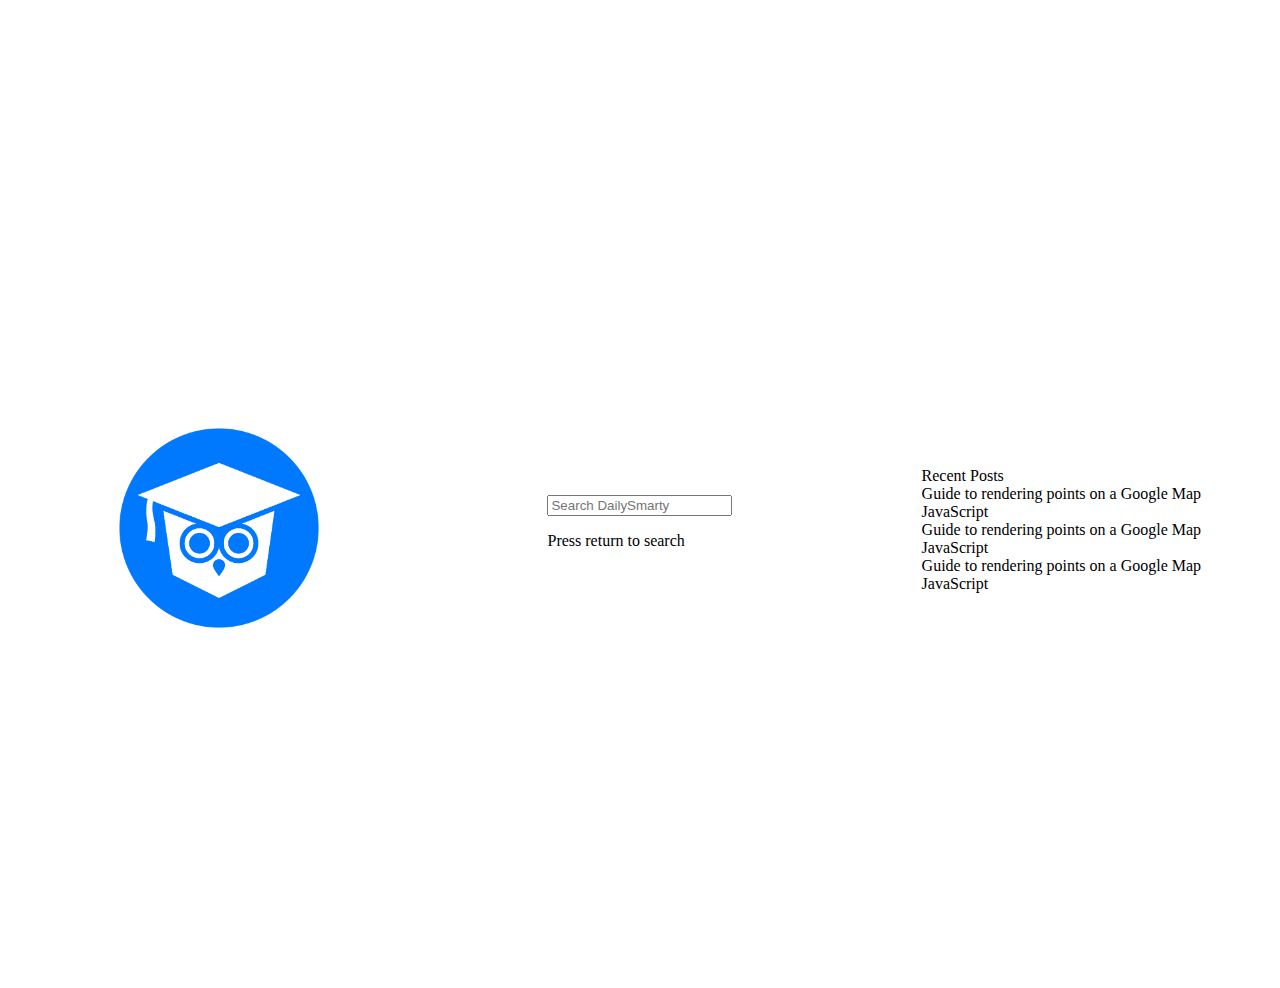
==== index.html @ 4895f428 "first commit" ====
<!DOCTYPE html>
<html>

<head>
    <meta charset="utf-8" />
    <meta http-equiv="X-UA-Compatible" content="IE=edge">
    <title>Front End Search Implementation</title>
    <meta name="viewport" content="width=device-width, initial-scale=1">
    <link rel="stylesheet" type="text/css" media="screen" href="main.css" />
</head>

<body>
<div class="container">
    <div class="homepage-logo">
        <img src="images/ds_circle_logo.png" alt="">
    </div>


<div class="homepage-search-bar">
    <input type="text" placeholder="Search DailySmarty">
    <p>Press return to search</p>
</div>

<div class="recent-posts-wrapper">
    <div class="recent-posts-heading">
        Recent Posts
    </div>

    <div class="recent-posts">
        <div class="recent-post">
            <div class="recent-post-title">
            Guide to rendering points on a Google Map
            </div>
            <div class="recent-post-category">
                JavaScript
            </div>
        </div>
            <div class="recent-post">
                <div class="recent-post-title">
                    Guide to rendering points on a Google Map
                </div>
                    <div class="recent-post-category">
                        JavaScript
                    </div>
            </div>
            <div class="recent-post">
                <div class="recent-post-title">
                    Guide to rendering points on a Google Map
                </div>
                <div class="recent-post-category">
                    JavaScript
                </div>
            </div>
    </div>
</div>
</div>

    
</body>
</html>
---- main.css ----
.container{
    display: grid;
    grid-template-rows: repeat(auto-fit, minmax (100px, 1fr));
    grid-template-columns: 1fr 1fr 1fr;
    margin-top: 5em;
    justify-items: center;
    align-items: center;
    height: 100vh;
}

.container > .homepage-logo img {
    width: 200px;
}
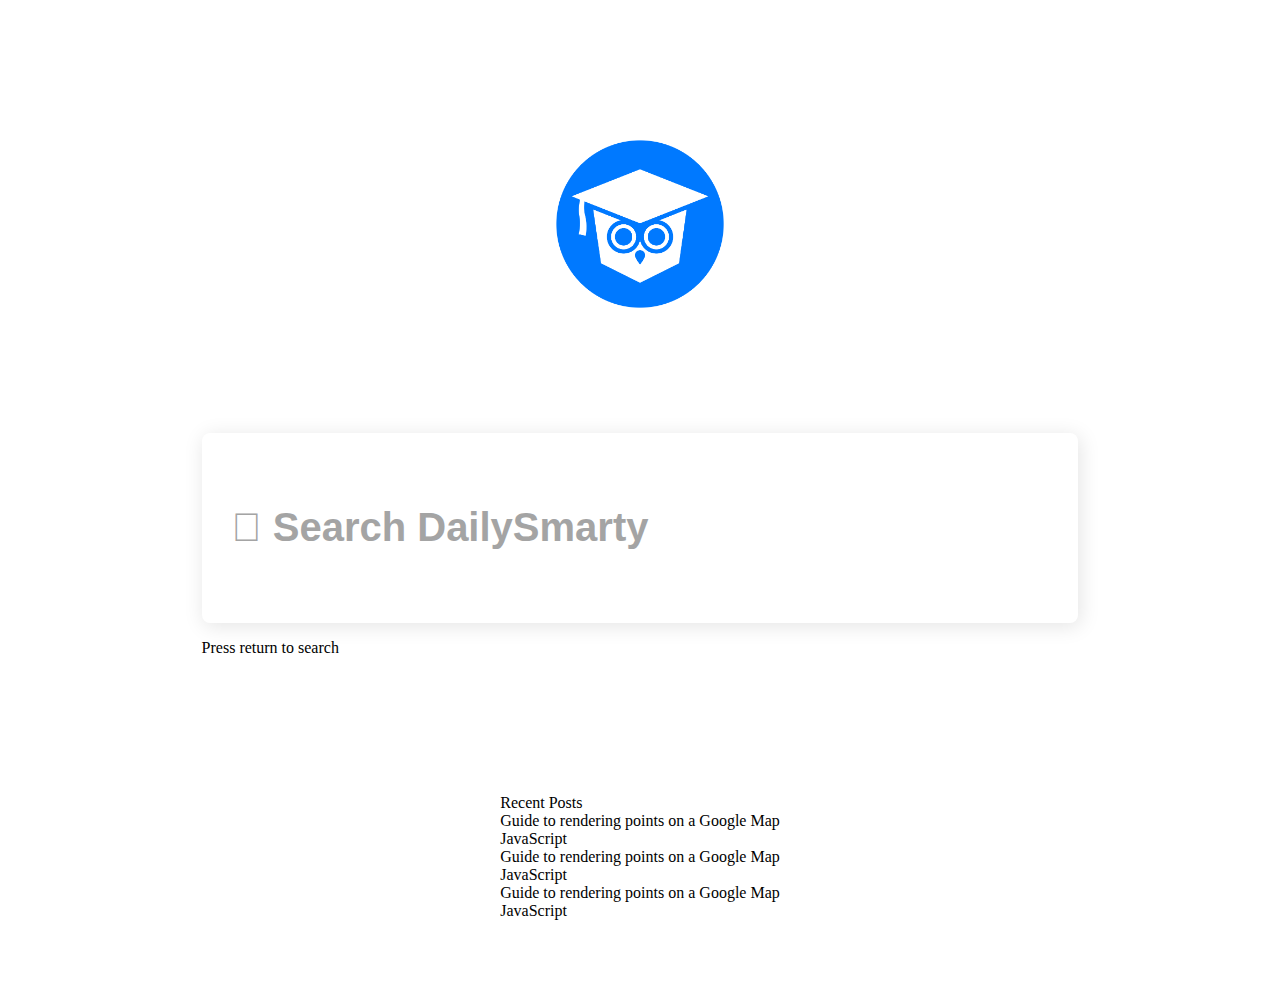
==== commit b8b65fb1: "fifth push thurs" ====
--- a/index.html
+++ b/index.html
@@ -6,6 +6,7 @@
     <meta http-equiv="X-UA-Compatible" content="IE=edge">
     <title>Front End Search Implementation</title>
     <meta name="viewport" content="width=device-width, initial-scale=1">
+    <link rel="stylesheet" href="https://use.fontawesome.com/releases/v5.3.1/css/all.css" integrity="sha384-mzrmE5qonljUremFsqc01SB46JvROS7bZs3IO2EmfFsd15uHvIt+Y8vEf7N7fWAU" crossorigin="anonymous">
     <link rel="stylesheet" type="text/css" media="screen" href="main.css" />
 </head>
 
@@ -17,7 +18,7 @@
 
 
 <div class="homepage-search-bar">
-    <input type="text" placeholder="Search DailySmarty">
+    <input type="text" placeholder="&#xf002; Search DailySmarty">
     <p>Press return to search</p>
 </div>
 
--- a/main.css
+++ b/main.css
@@ -8,6 +8,49 @@
     height: 100vh;
 }
 
-.container > .homepage-logo img {
-    width: 200px;
+.homepage-logo {
+    grid-column: 2;
+    grid-row: 1;
 }
+
+.homepage-logo img {
+    width: 10.5rem;
+}
+
+.homepage-search-bar {
+    grid-column: 1/-1;
+    grid-row: 2;
+}
+
+.homepage-search-bar input {
+    width: 66vw;
+    height: 11.8rem;
+    padding-left: 0.75em;
+}
+
+.homepage-search-bar input[type=text] {
+    font-size: 2.5em;
+    font-family: "FontAwesome\ 5 Free", Arial, Helvetica, sans-serif;
+    font-weight: 600;
+    color: #585858;
+    box-shadow: 2px 3px 20px 1px rgba(0, 0, 0, 0.1);
+    border: 0px solid transparent;
+    border-radius: 0.5rem;
+}
+
+.homepage-search-bar input[type=text]::placeholder {
+    font-family: "FontAwesome\ 5 Free", Arial, Helvetica, sans-serif;
+    font-weight: 600;
+    color: #A4A4A4;
+}
+
+.homepage-search-bar input[type=text]:focus {
+    outline: none;
+    box-shadow: 2px 3px 20px 1px rgba(0, 0, 0, 0.3) 
+}
+
+.recent-posts-wrapper {
+    grid-column: 1/-1;
+    grid-row: 3;
+}
+
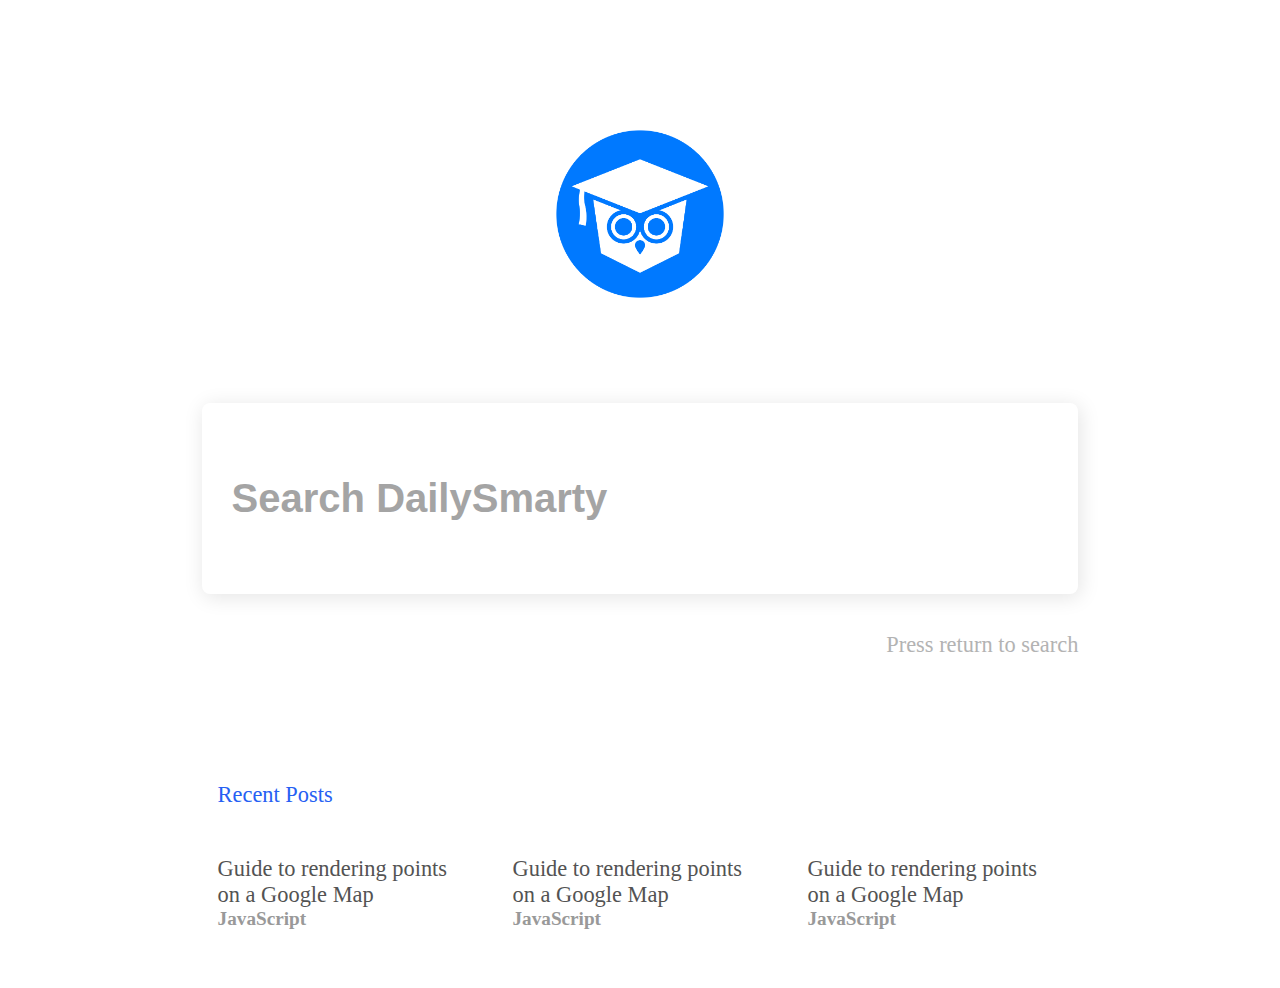
==== commit df93741e: "monday 24-920" ====
--- a/index.html
+++ b/index.html
@@ -16,9 +16,8 @@
         <img src="images/ds_circle_logo.png" alt="">
     </div>
 
-
 <div class="homepage-search-bar">
-    <input type="text" placeholder="&#xf002; Search DailySmarty">
+    <input type="text" placeholder="Search DailySmarty">
     <p>Press return to search</p>
 </div>
 
--- a/main.css
+++ b/main.css
@@ -49,8 +49,40 @@
     box-shadow: 2px 3px 20px 1px rgba(0, 0, 0, 0.3) 
 }
 
+.homepage-search-bar p {
+    color: #B3B3B3;
+    font-size: 1.4rem;
+    line-height: 1.7rem;
+    margin-top: 2.3rem;
+    text-align: right;
+}
+
 .recent-posts-wrapper {
     grid-column: 1/-1;
     grid-row: 3;
 }
 
+.recent-posts-heading {
+    color: #2660f3;
+    margin-bottom: 3rem;
+    font-size: 1.4rem;
+}
+
+.recent-posts {
+    display: grid;
+    width: 66vw;
+    grid-template-columns: repeat(auto-fit, minmax(100px, 1fr));
+    grid-gap: 2.5rem;
+}
+
+.recent-post-title {
+    color: #535353;
+    font-size: 1.4rem;
+}
+
+.recent-post-category {
+    color: #999999;
+    font-size: 1.2rem;
+    font-weight: 600;
+}
+
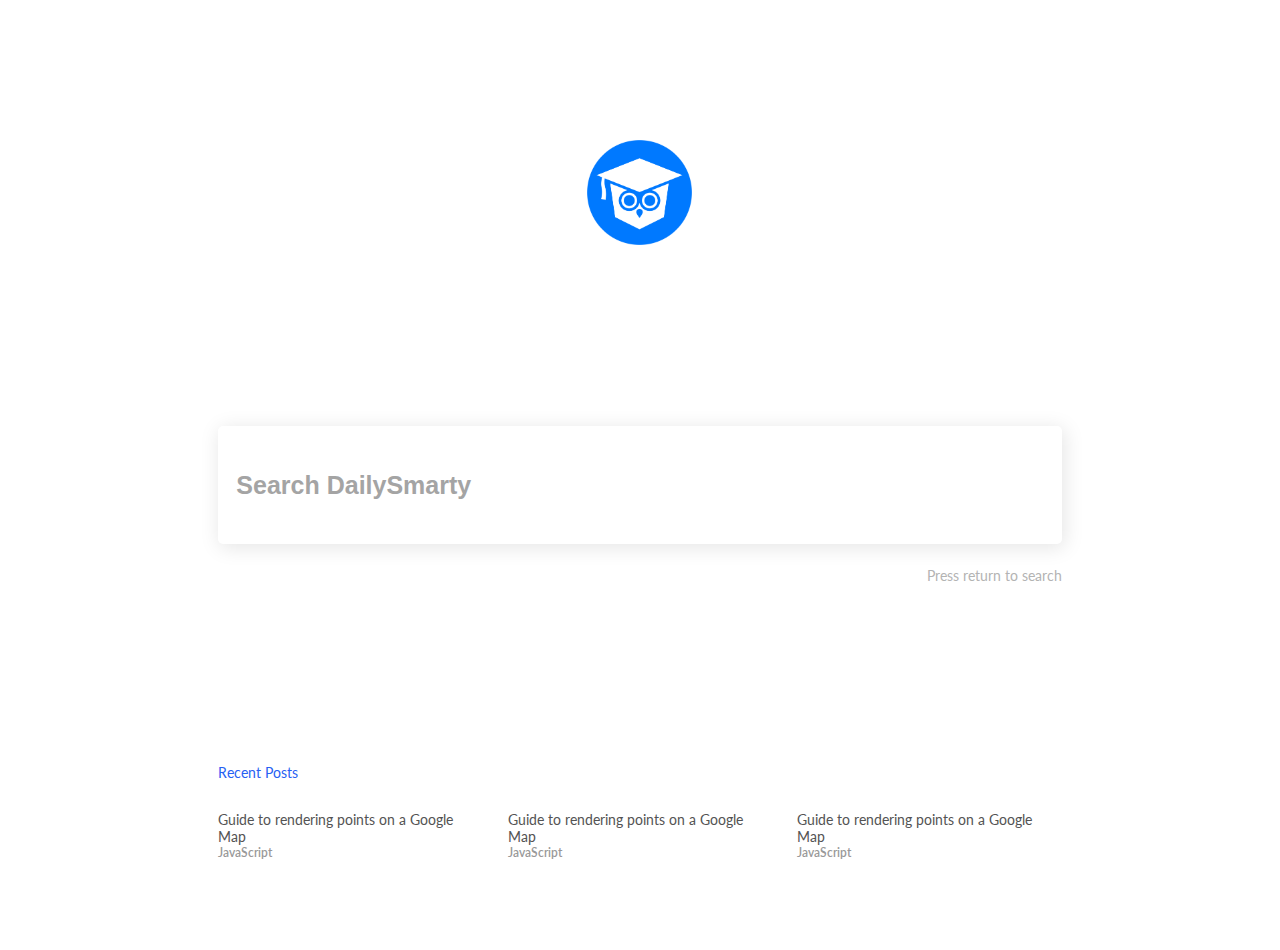
==== commit f3ff767f: "final-push-homepage" ====
--- a/index.html
+++ b/index.html
@@ -6,6 +6,7 @@
     <meta http-equiv="X-UA-Compatible" content="IE=edge">
     <title>Front End Search Implementation</title>
     <meta name="viewport" content="width=device-width, initial-scale=1">
+    <link href="https://fonts.googleapis.com/css?family=Lato" rel="stylesheet">
     <link rel="stylesheet" href="https://use.fontawesome.com/releases/v5.3.1/css/all.css" integrity="sha384-mzrmE5qonljUremFsqc01SB46JvROS7bZs3IO2EmfFsd15uHvIt+Y8vEf7N7fWAU" crossorigin="anonymous">
     <link rel="stylesheet" type="text/css" media="screen" href="main.css" />
 </head>
--- a/main.css
+++ b/main.css
@@ -1,3 +1,18 @@
+html {
+    font-family: 'Lato', sans-serif;
+    box-sizing: border-box;
+    font-size: 62.5%;
+}
+
+*,
+*::before,
+*::after {
+    margin: 0;
+    padding: 0;
+    box-sizing: inherit;
+}
+
+
 .container{
     display: grid;
     grid-template-rows: repeat(auto-fit, minmax (100px, 1fr));
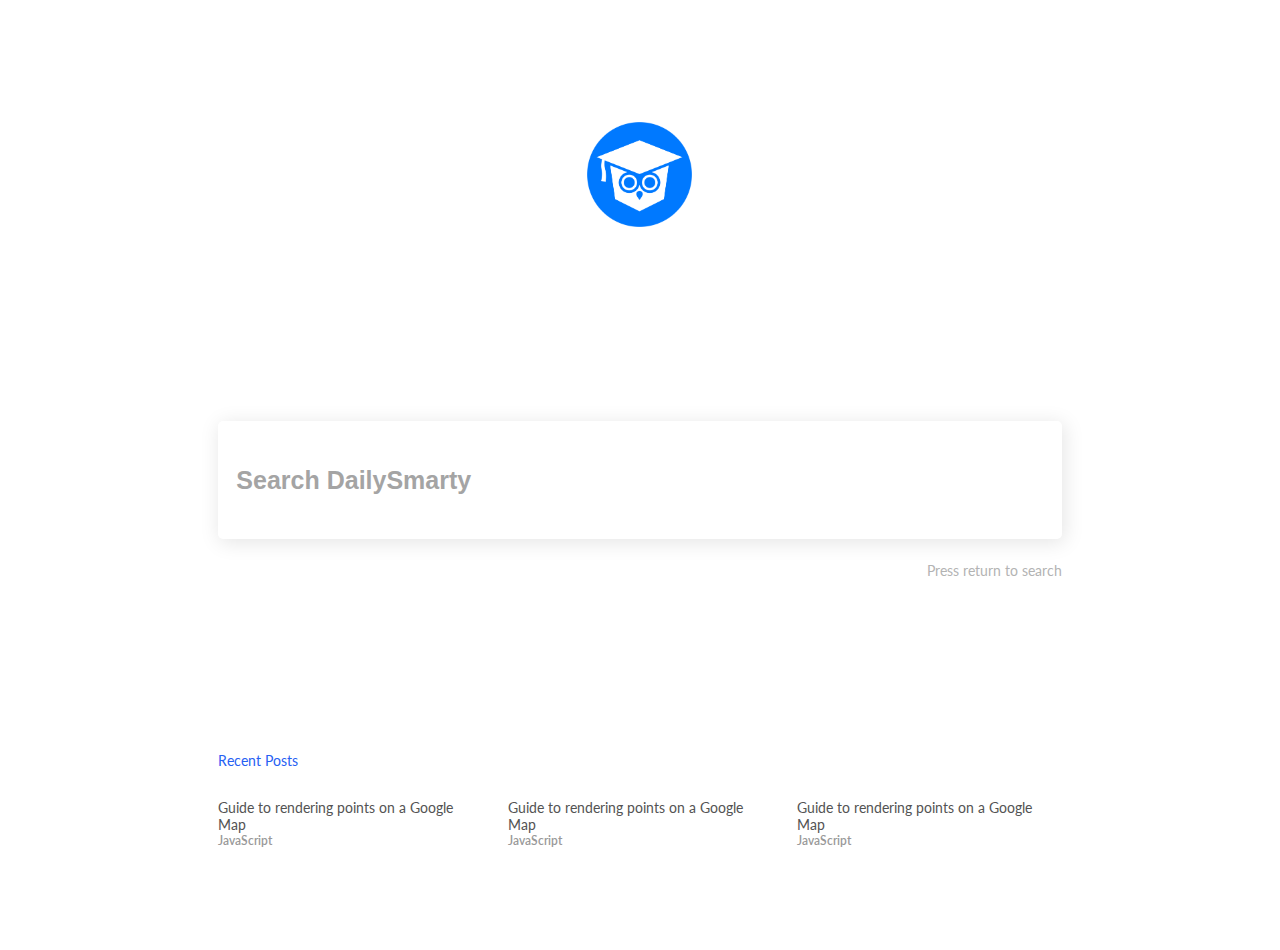
==== commit ad67b63c: "course-checkpoint" ====
--- a/index.html
+++ b/index.html
@@ -12,7 +12,7 @@
 </head>
 
 <body>
-<div class="container">
+<div class="container container-homepage">
     <div class="homepage-logo">
         <img src="images/ds_circle_logo.png" alt="">
     </div>
--- a/main.css
+++ b/main.css
@@ -12,15 +12,21 @@
     box-sizing: inherit;
 }
 
-
 .container{
     display: grid;
-    grid-template-rows: repeat(auto-fit, minmax (100px, 1fr));
+    grid-template-rows: repeat(auto-fit, minmax(100px, 1fr));
     grid-template-columns: 1fr 1fr 1fr;
+    justify-items: center;
+}
+
+.container-homepage{
     margin-top: 5em;
-    justify-items: center;
     align-items: center;
     height: 100vh;
+}
+
+.container-results {
+    margin-top: 2em;
 }
 
 .homepage-logo {
@@ -30,6 +36,7 @@
 
 .homepage-logo img {
     width: 10.5rem;
+    margin-bottom: 5rem;
 }
 
 .homepage-search-bar {
@@ -101,3 +108,27 @@
     font-weight: 600;
 }
 
+/*results page styles*/
+
+.results-posts-wrapper {
+    grid-row: 3;
+    grid-column: 1/-1;
+    width: 66vw;
+}
+
+.post {
+    margin-top: 3em;
+    margin-bottom: 3em;
+}
+
+.category-name {
+    color: #2660f3;
+    margin-bottom: 1.5rem;
+    font-size: 1.4rem;
+}
+
+.result-post-title a {
+    color: #535353;
+    text-decoration: none;
+    font-size: 1.8rem;
+}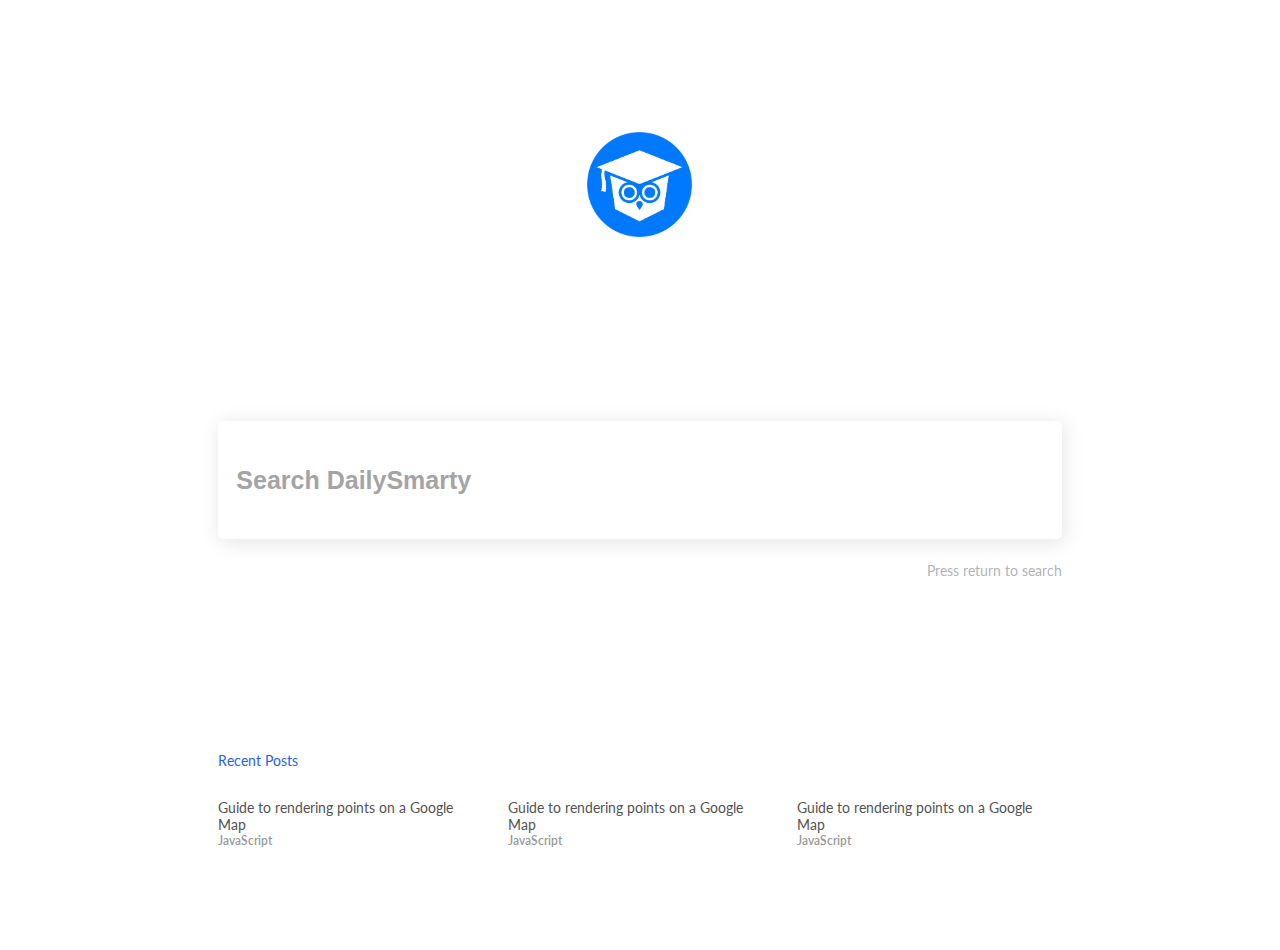
==== commit a0d54e4d: "final-push-SEP" ====
--- a/index.html
+++ b/index.html
@@ -17,7 +17,7 @@
         <img src="images/ds_circle_logo.png" alt="">
     </div>
 
-<div class="homepage-search-bar">
+<div class="search-bar homepage-search-bar">
     <input type="text" placeholder="Search DailySmarty">
     <p>Press return to search</p>
 </div>
--- a/main.css
+++ b/main.css
@@ -36,21 +36,29 @@
 
 .homepage-logo img {
     width: 10.5rem;
-    margin-bottom: 5rem;
+    margin-bottom: 3rem;
 }
 
-.homepage-search-bar {
+.search-bar {
     grid-column: 1/-1;
     grid-row: 2;
 }
 
-.homepage-search-bar input {
+.search-bar input {
     width: 66vw;
-    height: 11.8rem;
     padding-left: 0.75em;
 }
 
-.homepage-search-bar input[type=text] {
+.homepage-search-bar input {
+    height: 11.8rem;
+}
+
+.results-search-bar input {
+    height: 5rem;
+    margin: 3rem;
+}
+
+.search-bar input[type=text] {
     font-size: 2.5em;
     font-family: "FontAwesome\ 5 Free", Arial, Helvetica, sans-serif;
     font-weight: 600;
@@ -60,18 +68,18 @@
     border-radius: 0.5rem;
 }
 
-.homepage-search-bar input[type=text]::placeholder {
+.search-bar input[type=text]::placeholder {
     font-family: "FontAwesome\ 5 Free", Arial, Helvetica, sans-serif;
     font-weight: 600;
     color: #A4A4A4;
 }
 
-.homepage-search-bar input[type=text]:focus {
+.search-bar input[type=text]:focus {
     outline: none;
     box-shadow: 2px 3px 20px 1px rgba(0, 0, 0, 0.3) 
 }
 
-.homepage-search-bar p {
+.search-bar p {
     color: #B3B3B3;
     font-size: 1.4rem;
     line-height: 1.7rem;
@@ -131,4 +139,29 @@
     color: #535353;
     text-decoration: none;
     font-size: 1.8rem;
+}
+
+.result-post-links-wrapper {
+    margin-top: 2rem;
+    display: grid;
+    grid-template-columns: repeat(auto-fit, minmax(100px, 1fr));
+    grid-gap: 2rem;
+}
+
+.result-post-link {
+    color: #535353;
+    text-decoration: none;
+    font-size: 1.4rem;
+}
+
+.results-logo {
+    grid-row: 1;
+    grid-column: 2;
+    display: flex;
+    justify-content: center;
+    align-items: center;
+}
+
+.results-logo img {
+    width: 50px;
 }